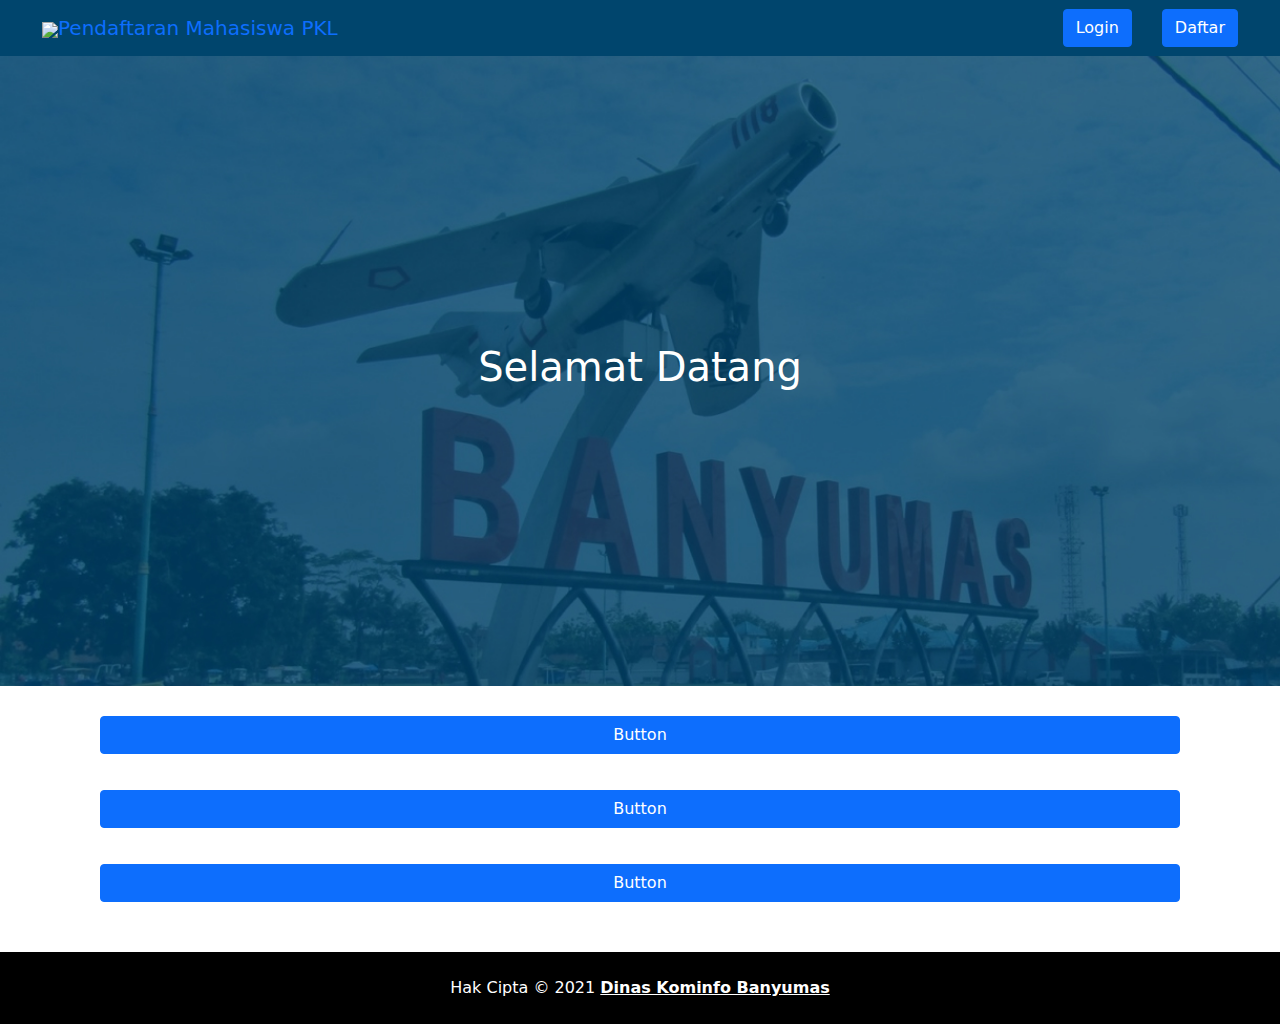
==== index.html @ 7011fcf8 "Initial Commit" ====
<!DOCTYPE html>
<html>
<head>
	<title>Dinkominfo - Pendaftaran PKL</title>
	<link rel="stylesheet" href="css/style.css" />
	<link rel="stylesheet" href="css/bootstrap.min.css" />
	<link rel="stylesheet" href="https://maxcdn.bootstrapcdn.com/font-awesome/4.5.0/css/font-awesome.min.css" />
</head>
<body>
	
	<section id="navbar">
		<nav class="navbar navbar-expand-lg">
			<div class="container-fluid">
				<a class="navbar-brand" href="#"><img src="images/Logo.png">Pendaftaran Mahasiswa PKL</a>

				<button class="navbar-toggler" type="button" data-bs-toggle="collapse" data-bs-target="#navbarTogglerDemo02" aria-controls="navbarTogglerDemo02" aria-expanded="false" aria-label="Toggle navigation">
					<span class="navbar-toggler-icon"></span>
				</button>
				<div class="collapse navbar-collapse justify-content-end" id="navbarTogglerDemo02">
					<form class="d-flex">
						<button class="btn btn-primary" type="submit">Login</button>
						<button class="btn btn-primary" type="submit">Daftar</button>
					</form>
				</div>
			</div>
		</nav>
	</section>

	<section class="jumbotron">
		<div class="container">
			<div class="row text-center">
				<h1>Selamat Datang</h1>
			</div>
		</div>
	</section>

	<section class="pilihan">
		<div class="d-grid gap-3">
			<button class="btn btn-primary" type="button">Button</button>
			<button class="btn btn-primary" type="button">Button</button>
			<button class="btn btn-primary" type="button">Button</button>
		</div>
	</section>

	<script src="js/bootstrap.min.js"></script>



  <!-- Copyright -->
  <div class="text-center p-4" style="background-color: black; color: white;">
    Hak Cipta © 2021
    <a class="text-reset fw-bold" href="https://mdbootstrap.com/">Dinas Kominfo Banyumas</a>
  </div>
  <!-- Copyright -->
<!-- Footer -->
</body>
</html>
---- css/style.css ----
body {
   margin:0;
   padding:0;
   font-family: "Lato", sans-serif;
}

.jumbotron {
	align-items: center;
	display: flex;
	background-image: url('../images/banner.jpg');
	background-size: cover;
	background-color: #898888;
	height: 70vh; /* Add this */
	color: white;
}

#navbar {
	background-color: #00456D;
	color: #00456D;
}

#navbar button {
	margin-right: 30px;
}

.navbar-brand {
	margin-left: 30px;
}

.navbar-brand img{
	 width:50px; /* you can use % */
    height: auto;
}

.gap-3 {
	margin-top: 30px;
	margin-bottom: 30px;
	margin-left: 100px;
	margin-right: 100px;
}

.gap-3 button{
	margin-bottom: 20px;
}

.form-group {
	margin-top: 10px;
}

.main button {
	margin-top: 30px;
	margin-right: 10px;
}

.main-head{
    height: 150px;
    background: #FFF;
   
}

.sidenav {
    height: 100%;
    background-color: #000;
    overflow-x: hidden;
    padding-top: 20px;
}


.main {
    padding: 0px 10px;
}

@media screen and (max-height: 450px) {
    .sidenav {padding-top: 15px;}
}

@media screen and (max-width: 450px) {
    .login-form{
        margin-top: 10%;
    }

    .register-form{
        margin-top: 10%;
    }
}

@media screen and (min-width: 768px){
    .main{
        margin-left: 40%; 
    }

    .sidenav{
        width: 40%;
        position: fixed;
        z-index: 1;
        top: 0;
        left: 0;
    }

    .login-form{
        margin-top: 80%;
    }

    .register-form{
        margin-top: 20%;
    }
}


.login-main-text{
    margin-top: 20%;
    padding: 60px;
    color: #fff;
}

.login-main-text h2{
    font-weight: 300;
}

.btn-black{
    background-color: #000 !important;
    color: #fff;
}

#header {
	background-color: #00456D;
}

#pendaftaran h3 {
	text-align: center;
	font-size: 24px;
	font-family: sans-serif;
	font-weight: bold;
	margin-top: 60px;
	margin-bottom: 30px;
}

.daftar .form-group {
	margin-bottom: 20px;
}

#pendaftaran .btn {
	background-color: green;
	color: white;
	float: right;
	margin-top: 20px;
	margin-bottom: 30px;
}
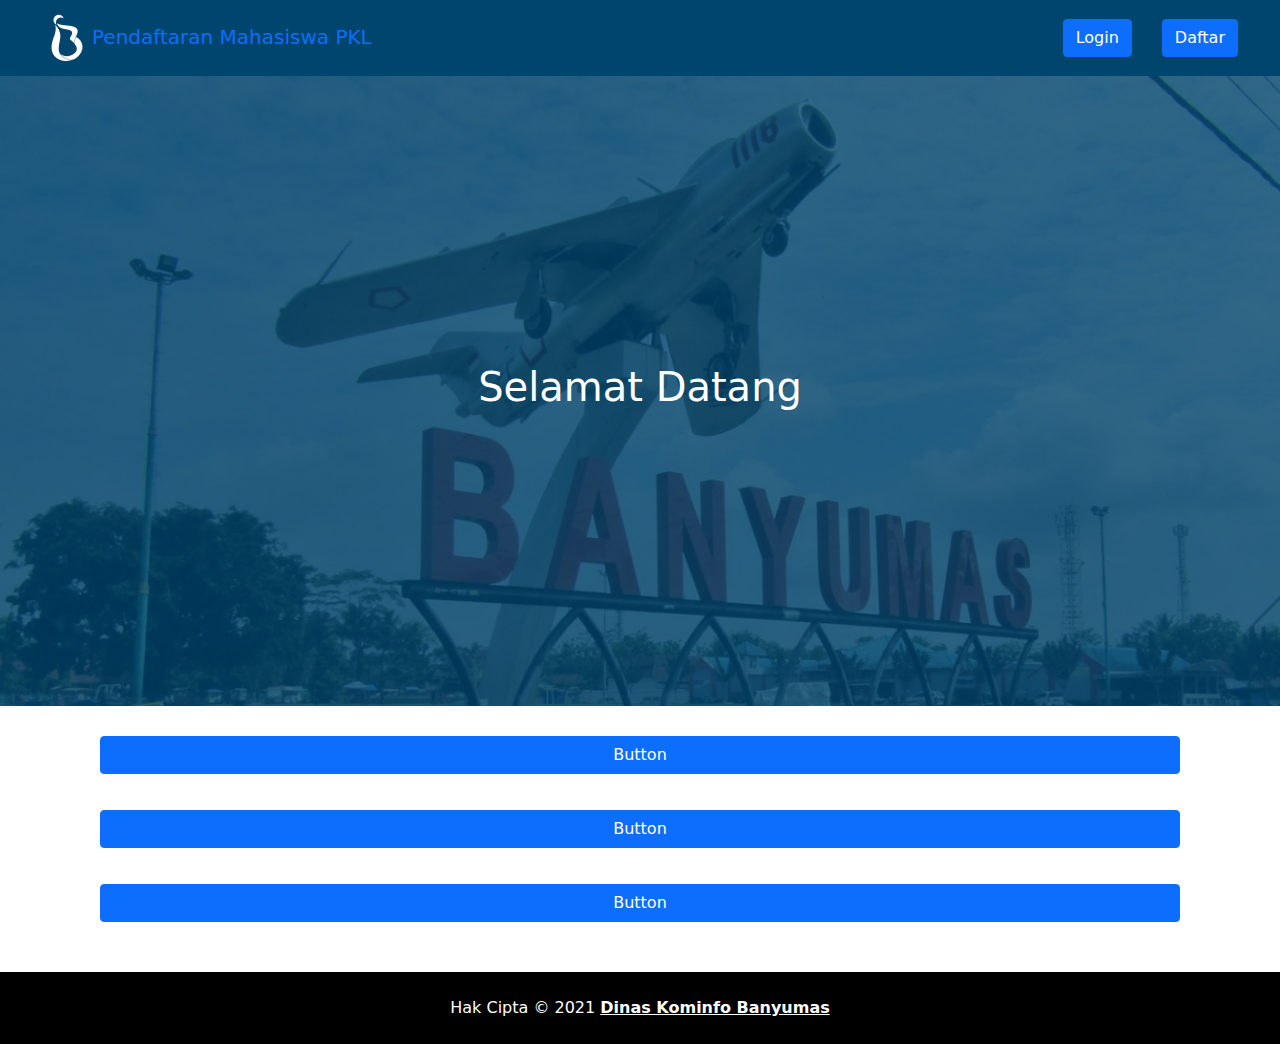
==== commit b3b28a13: "Update Logo" ====
--- a/index.html
+++ b/index.html
@@ -11,7 +11,7 @@
 	<section id="navbar">
 		<nav class="navbar navbar-expand-lg">
 			<div class="container-fluid">
-				<a class="navbar-brand" href="#"><img src="images/Logo.png">Pendaftaran Mahasiswa PKL</a>
+				<a class="navbar-brand" href="#"><img src="images/logo.png">Pendaftaran Mahasiswa PKL</a>
 
 				<button class="navbar-toggler" type="button" data-bs-toggle="collapse" data-bs-target="#navbarTogglerDemo02" aria-controls="navbarTogglerDemo02" aria-expanded="false" aria-label="Toggle navigation">
 					<span class="navbar-toggler-icon"></span>
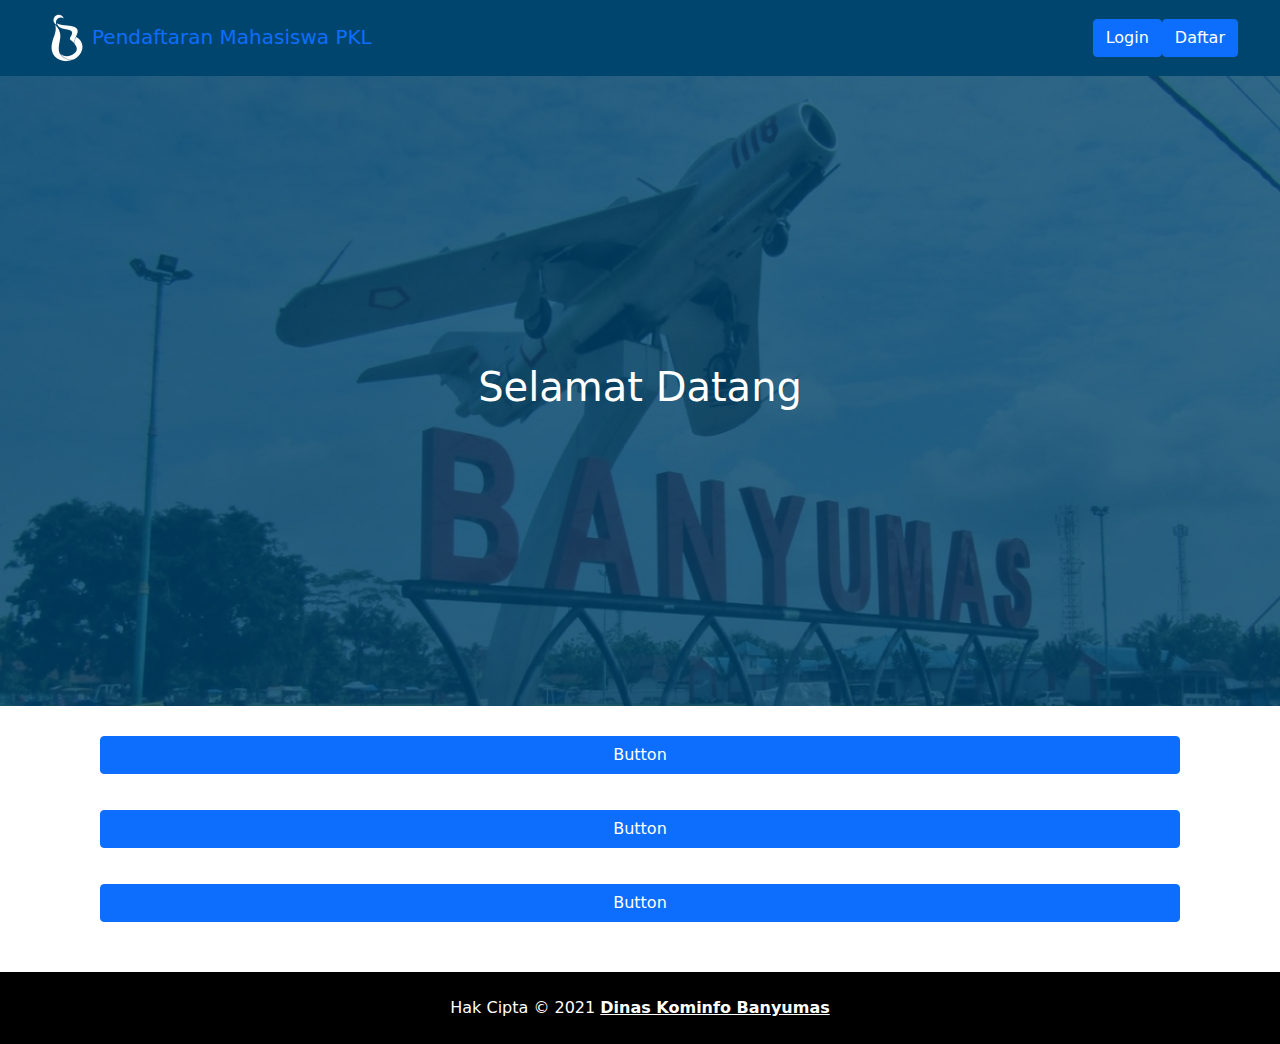
==== commit a56408ec: "Login" ====
--- a/index.html
+++ b/index.html
@@ -18,7 +18,7 @@
 				</button>
 				<div class="collapse navbar-collapse justify-content-end" id="navbarTogglerDemo02">
 					<form class="d-flex">
-						<button class="btn btn-primary" type="submit">Login</button>
+						<a href="login.html" class="btn btn-primary" type="submit">Login</a>
 						<button class="btn btn-primary" type="submit">Daftar</button>
 					</form>
 				</div>
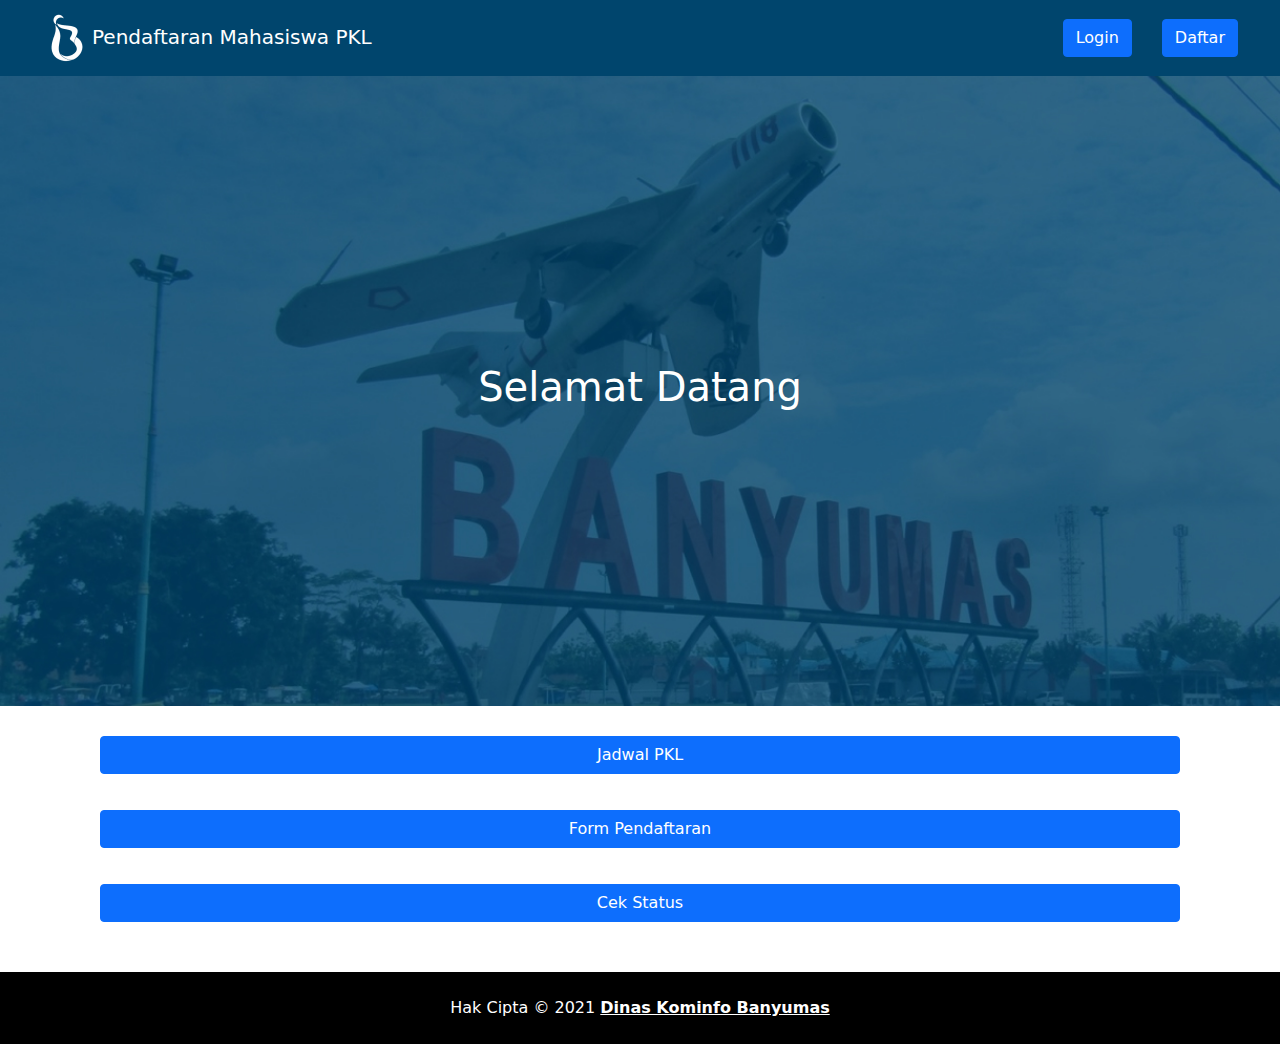
==== commit ae38a23d: "Update Konten" ====
--- a/index.html
+++ b/index.html
@@ -19,7 +19,7 @@
 				<div class="collapse navbar-collapse justify-content-end" id="navbarTogglerDemo02">
 					<form class="d-flex">
 						<a href="login.html" class="btn btn-primary" type="submit">Login</a>
-						<button class="btn btn-primary" type="submit">Daftar</button>
+						<a href="daftar.html" class="btn btn-primary" type="submit">Daftar</a>
 					</form>
 				</div>
 			</div>
@@ -36,9 +36,9 @@
 
 	<section class="pilihan">
 		<div class="d-grid gap-3">
-			<button class="btn btn-primary" type="button">Button</button>
-			<button class="btn btn-primary" type="button">Button</button>
-			<button class="btn btn-primary" type="button">Button</button>
+			<a href="jadwal.html" class="btn btn-primary" type="button">Jadwal PKL</a>
+			<a href="formpendaftaran.html" class="btn btn-primary" type="button">Form Pendaftaran</a>
+			<a href="cekstatus.html" class="btn btn-primary" type="button">Cek Status</a>
 		</div>
 	</section>
 
--- a/css/style.css
+++ b/css/style.css
@@ -16,11 +16,12 @@
 
 #navbar {
 	background-color: #00456D;
-	color: #00456D;
+	text-align: center;
 }
 
-#navbar button {
+#navbar a {
 	margin-right: 30px;
+    color: #fff;
 }
 
 .navbar-brand {
@@ -39,7 +40,7 @@
 	margin-right: 100px;
 }
 
-.gap-3 button{
+.gap-3 a{
 	margin-bottom: 20px;
 }
 
@@ -47,7 +48,7 @@
 	margin-top: 10px;
 }
 
-.main button {
+.main a {
 	margin-top: 30px;
 	margin-right: 10px;
 }
